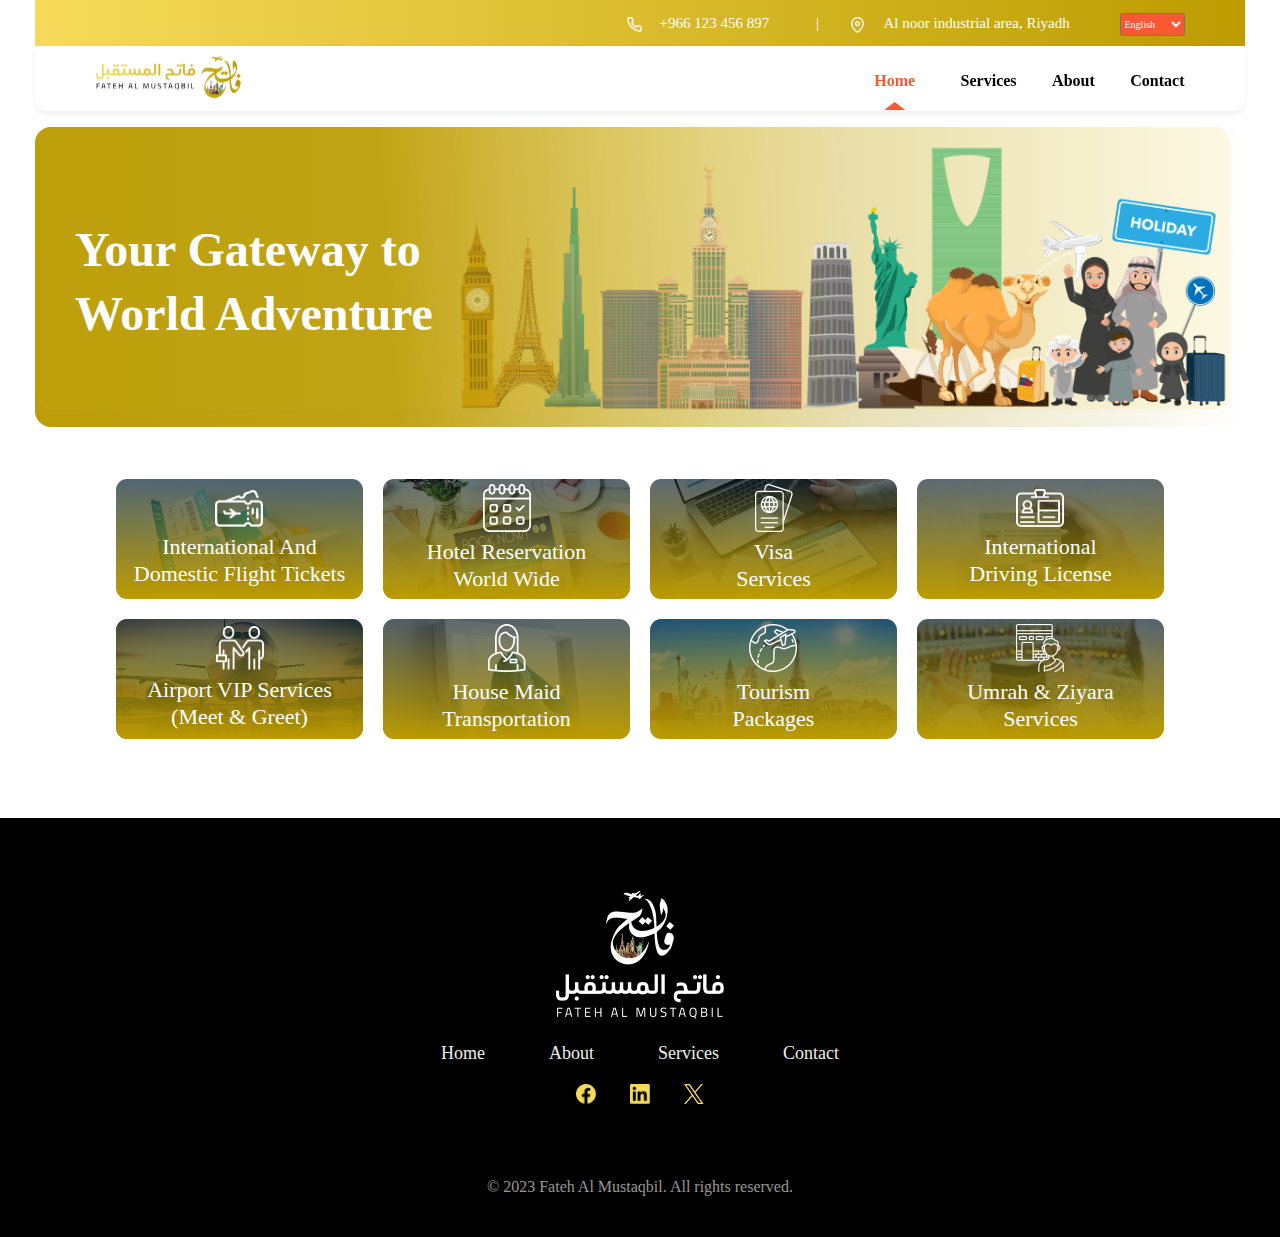
==== index.html @ 7a59c840 "update" ====
<!DOCTYPE html>
<html lang="en">
  <head>
    <meta charset="UTF-8" />
    <meta name="viewport" content="width=device-width, initial-scale=1.0" />
    <title>Fateh Al Mustaqbil - Home</title>
    <link rel="stylesheet" href="./css/home.css" />
  </head>

  <body>
    <section class="main-section">
      <!-- Yellow Header -->
      <header class="yellow-header">
        <div class="container">
          <span>
            <img
              src="./assets/images/home_page/phone.png"
              alt="Phone Icon"
              style="
                width: 15px;
                height: 15px;
                vertical-align: middle;
                margin-right: 14px;
              "
            />
            +966 123 456 897
          </span>
          <span style="margin: 0 28px 0 43px; border: 1px #ffffff; opacity: 1"
            >|</span
          >
          <span>
            <img
              src="./assets/images/home_page/map-pin@2x.png"
              alt="Location Icon"
              style="width: 13px; height: 16px; vertical-align: middle"
            />
            <span style="margin-right: 46px; margin-left: 16px">
              Al noor industrial area, Riyadh</span
            >
          </span>
          <span>
            <select class="lag-selector">
              <option value="eng">English</option>
              <option value="arb">Arabic</option>
            </select>
          </span>
        </div>
      </header>

      <!-- White Header -->
      <header class="white-header">
        <div class="container">
          <div class="logo">
            <img
              src="./assets/images/home_page/FATEH LOGO@2x.png"
              alt="Fateh Al Mustaqbil"
            />
          </div>
          <nav>
            <a href="/index.html" class="active">Home</a>
            <a href="/pages/services.html" class="btn-pdn">Services</a>
            <a href="/pages/about.html" class="btn-pdn">About</a>
            <a href="/pages/contact.html" class="btn-pdn">Contact</a>
          </nav>
        </div>
      </header>

      <!-- Hero Section -->

      <section class="hero-section">
        <div class="hero-content">
          <h1>Your Gateway to</h1>
          <h1>World Adventure</h1>
        </div>
        <div class="hero-images">
          <img
            src="./assets/images/home_page/background_color@2x.png"
            alt="Background"
            class="hero-bg"
          />

          <div class="hero-family"></div>
        </div>
      </section>

      <!-- Services Section -->

      <section class="services">
        <!-- Service Box 1 -->
        <a class="service-box" href="/services">
          <img
            src="./assets/images/home_page/aero_plan2x.png"
            alt="Flight Tickets"
            class="service-image"
          />
          <div class="overlay">
            <div class="overlay-content">
              <img
                src="./assets/images/home_page/plan_union@2x (1).png"
                alt="plan_union"
                class="plan_usion"
              /><br />

              <span class="text_styling">International And</span><br />
              <span class="text_styling">Domestic Flight Tickets</span>
            </div>
          </div>
        </a>

        <!-- Service Box 2 -->
        <a class="service-box" href="/services">
          <img
            src="./assets/images/home_page/booknow@2x.png"
            alt="Flight Tickets"
            class="service-image"
          />
          <div class="overlay">
            <div class="overlay-content">
              <img
                src="./assets/images/home_page/Union 10@2x.png"
                alt="plan_union"
                class="Union10"
              /><br />

              <span class="text_styling">Hotel Reservation</span><br />
              <span class="text_styling">World Wide</span>
            </div>
          </div>
        </a>
        <!-- Service Box 3 -->
        <a class="service-box" href="/services">
          <img
            src="./assets/images/home_page/laptop@2x.png"
            alt="Flight Tickets"
            class="service-image"
          />
          <div class="overlay">
            <div class="overlay-content">
              <img
                src="./assets/images/home_page/world@2x.png"
                alt="plan_union"
                class="world"
              /><br />

              <span class="text_styling">Visa</span><br />
              <span class="text_styling">Services</span>
            </div>
          </div>
        </a>
        <!-- Service Box 4 -->
        <a class="service-box" href="/services">
          <img
            src="./assets/images/home_page/card@2x.png"
            alt="Flight Tickets"
            class="service-image"
          />
          <div class="overlay">
            <div class="overlay-content">
              <img
                src="./assets/images/home_page/Union 3@2x.png"
                alt="plan_union"
                class="Union3"
              /><br />

              <span class="text_styling">International</span><br />
              <span class="text_styling">Driving License</span>
            </div>
          </div>
        </a>
        <!-- Service Box 5 -->
        <a class="service-box" href="/services">
          <img
            src="./assets/images/home_page/plan@2x.png"
            alt="Flight Tickets"
            class="service-image"
          />
          <div class="overlay">
            <div class="overlay-content">
              <img
                src="./assets/images/home_page/Union 4@2x.png"
                alt="plan_union"
                class="Union4"
              /><br />

              <span class="text_styling">Airport VIP Services</span><br />
              <span class="text_styling">(Meet & Greet)</span>
            </div>
          </div>
        </a>
        <!-- Service Box 6 -->
        <a class="service-box" href="/services">
          <img
            src="./assets/images/home_page/hand@2x.png"
            alt="Flight Tickets"
            class="service-image"
          />
          <div class="overlay">
            <div class="overlay-content">
              <img
                src="./assets/images/home_page/Union 5@2x.png"
                alt="plan_union"
                class="Union5"
              /><br />

              <span class="text_styling">House Maid</span><br />
              <span class="text_styling">Transportation</span>
            </div>
          </div>
        </a>
        <!-- Service Box 7 -->
        <a class="service-box" href="/services">
          <img
            src="./assets/images/home_page/city@2x.png"
            alt="Flight Tickets"
            class="service-image"
          />
          <div class="overlay">
            <div class="overlay-content">
              <img
                src="./assets/images/home_page/Union 6@2x.png"
                alt="plan_union"
                class="Union6"
              /><br />

              <span class="text_styling">Tourism</span><br />
              <span class="text_styling">Packages</span>
            </div>
          </div>
        </a>
        <!-- Service Box 8 -->
        <a class="service-box" href="/services">
          <img
            src="./assets/images/home_page/Kaaba@2x.png"
            alt="Flight Tickets"
            class="service-image"
          />
          <div class="overlay">
            <div class="overlay-content">
              <img
                src="./assets/images/home_page/Union 7@2x.png"
                alt="plan_union"
                class="Union7"
              /><br />

              <span class="text_styling">Umrah & Ziyara</span><br />
              <span class="text_styling">Services</span>
            </div>
          </div>
        </a>

        <!-- Add more service boxes by copying this structure -->
      </section>
    </section>

    <!-- Footer -->
    <footer>
      <div class="footer-logo">
        <img
          src="/assets/images/home_page/Footer_LOGO@2x.png"
          alt="Fateh Al Mustaqbil"
        />
      </div>
      <div class="footer-links">
        <a href="#">Home</a>
        <a href="#">About</a>
        <a href="#">Services</a>
        <a href="#">Contact</a>
      </div>
      <div class="social-icons">
        <img src="/assets/images/home_page/facebook@2x.png" alt="Facebook" />
        <img src="/assets/images/home_page/linkedin@2x.png" alt="LinkedIn" />
        <img src="/assets/images/home_page/X@2x.png" alt="X" />
      </div>
      <p>&copy; 2023 Fateh Al Mustaqbil. All rights reserved.</p>
    </footer>
  </body>
</html>
---- css/home.css ----
/* General Styles */
body {
  margin: 0;
  background-color: #ffffff;
}

.main-section {
  margin: 0 35px;
}
.container {
  width: 90%;
  margin: auto;
  max-width: 1200px;
}

/* Yellow Header */
.yellow-header {
  background: transparent linear-gradient(90deg, #f6db5a 0%, #bd9c00 100%) 0% 0%
    no-repeat padding-box;
  opacity: 1;
  text-align: right;
  color: #ffffff;
  padding: 10px 0;
  font: normal normal normal 15px/26px Gabriola;
  letter-spacing: 0px;
  color: #ffffff;
  opacity: 1;
}

.yellow-header .lag-selector {
  background: #f65934 0% 0% no-repeat padding-box;
  border-radius: 2px;
  opacity: 1;
  width: 65px;
  height: 23px;
  text-align: left;
  font: normal normal normal 10px/26px General Sans;
  letter-spacing: 0px;
  color: #ffffff;
  opacity: 1;
  font-size: 10px;
}

/* White Header */
.white-header {
  background: #ffffff 0% 0% no-repeat padding-box;
  box-shadow: 0px 3px 6px #00000012;
  border-radius: 0px 0px 10px 10px;
  opacity: 1;
  position: sticky;
  top: 0;
  z-index: 1000;
  text-align: left;
  font: normal normal 900 14px/26px Cooper;
  letter-spacing: 0px;
  color: #646464;
  opacity: 1;
  height: 65px;
}

.white-header .container {
  display: flex;
  justify-content: space-between;
  align-items: center;
  padding: 10px 0;
}

.white-header .logo img {
  width: 145px;
  height: 42px;
}

.white-header nav a {
  color: #000;
  text-decoration: none;
  margin: 0 10px;
  font-size: 16px;
  position: relative;
}

.white-header nav a.active {
  color: #f65934;
}

.white-header nav a.active::after {
  content: "";
  position: absolute;
  bottom: -21px;
  left: 50%;
  transform: translateX(-50%);
  width: 21px;
  height: 8px;
  background-color: #f65934;
  clip-path: polygon(50% 0%, 0% 100%, 100% 100%);
}

.white-header .btn-pdn {
  margin: 0 0px 0 32px;
}

/* hero section */

.hero-section {
  position: relative;
  width: 100%;
  height: 300px;
  background: linear-gradient(to right, #b69e22, rgba(255, 255, 255, 0));
  overflow: hidden;
  border-radius: 16px;
  display: flex;
  align-items: center;
  justify-content: space-between;
  border-radius: 16px;
  opacity: 0.99;
  margin-top: 16px;
}

.hero-content {
  position: absolute;
  z-index: 2;
  width: 542px;
  height: 119px;
  text-align: left;

  letter-spacing: 0px;
  color: #ffffff;
  opacity: 1;
}

.hero-content h1 {
  margin: 0;
  padding-left: 40px;
  font: normal normal 900 48px/64px "Cooper", serif;
}

.hero-bg {
  position: absolute;
  top: 0;
  left: 0;
  height: 100%;
  object-fit: cover;
  opacity: 0.8;
  z-index: 1;
}

.hero-family {
  position: absolute;
  top: 0px;
  left: 0px;
  width: 1195px;
  height: 375px;
  background: transparent url("../assets/images/home_page/Arabfamily@2x.png") 0%
    0% no-repeat padding-box;
  background-size: contain; /* Ensures the image scales properly */
  opacity: 1;
}

@media screen and (max-width: 768px) {
  .hero-section {
    height: 200px;
  }

  .hero-content h1 {
    font-size: 24px;
  }

  .hero-family {
    max-width: 50%;
  }
}

/* Services Section */
.services {
  display: flex;
  flex-wrap: wrap;
  justify-content: center;
  gap: 20px;
  padding: 20px;
  margin-bottom: 59px;
  margin-top: 32px;
}

/* Service Box */
.service-box {
  position: relative;
  width: 247px;
  height: 120px;
  border-radius: 11px;
  overflow: hidden;
  text-decoration: none;
  display: inline-block;
}

.plan_usion {
  width: 48px;
  height: 37px;
  opacity: 1;
}
.Union10 {
  width: 48px;
  height: 48px;
}
.world {
  width: 38px;
  height: 48px;
}
.Union3 {
  width: 48px;
  height: 38px;
}
.Union4 {
  width: 48px;
  height: 44px;
}
.Union5 {
  width: 38px;
  height: 48px;
}
.Union6 {
  width: 48px;
  height: 48px;
}
.Union7 {
  width: 48px;
  height: 48px;
}

.text_styling {
  text-align: center;
  font: normal normal normal 22px/24px Gabriola;
  letter-spacing: 0px;
  color: #ffffff;
  opacity: 1;
}

/* Service Image */
.service-image {
  width: 100%;
  height: 100%;
  object-fit: cover;
  transition: transform 0.3s ease;
}

/* Overlay */
.overlay {
  position: absolute;
  top: 0;
  left: 0;
  right: 0;
  bottom: 0;
  background: linear-gradient(180deg, rgba(0, 22, 36, 0.6), #bd9c00);
  display: flex;
  align-items: center;
  justify-content: center;
  opacity: 1;
  transition: opacity 0.5s ease;
}

/* Overlay Content */
.overlay-content {
  color: white;
  text-align: center;
  font-size: 18px;
  font-family: "Arial", sans-serif;
  line-height: 1.5;
}

/* Hover Effects */
.service-box:hover .service-image {
  transform: scale(1.1);
}

.service-box:hover .overlay {
  opacity: 0;
}

/* Footer */
footer {
  background-color: #000;
  color: #fff;
  padding: 20px 0;
  text-align: center;
  height: 379px;

  opacity: 1;
}

.footer-logo img {
  width: 168px;
  height: 128px;
  margin-top: 53px;
}

.footer-links {
  margin: 20px 0;
}

.footer-links a {
  color: #eeeeee;
  font-family: Gabriola;
  font-weight: regular;
  font-size: 18px;
  text-decoration: none;
  margin: 0 30px;
}

.social-icons img {
  height: 20px;
  width: 20px;
  margin: 0 15px;
}

footer p {
  color: #979797;
  font-family: Gabriola;
  font-weight: regular;
  font-size: 16px;
  margin-top: 70px;
}

/* Responsive Design */
@media (max-width: 768px) {
  .white-header .container {
    flex-direction: column;
    text-align: center;
  }

  .hero-text h1 {
    font-size: 28px;
  }
}
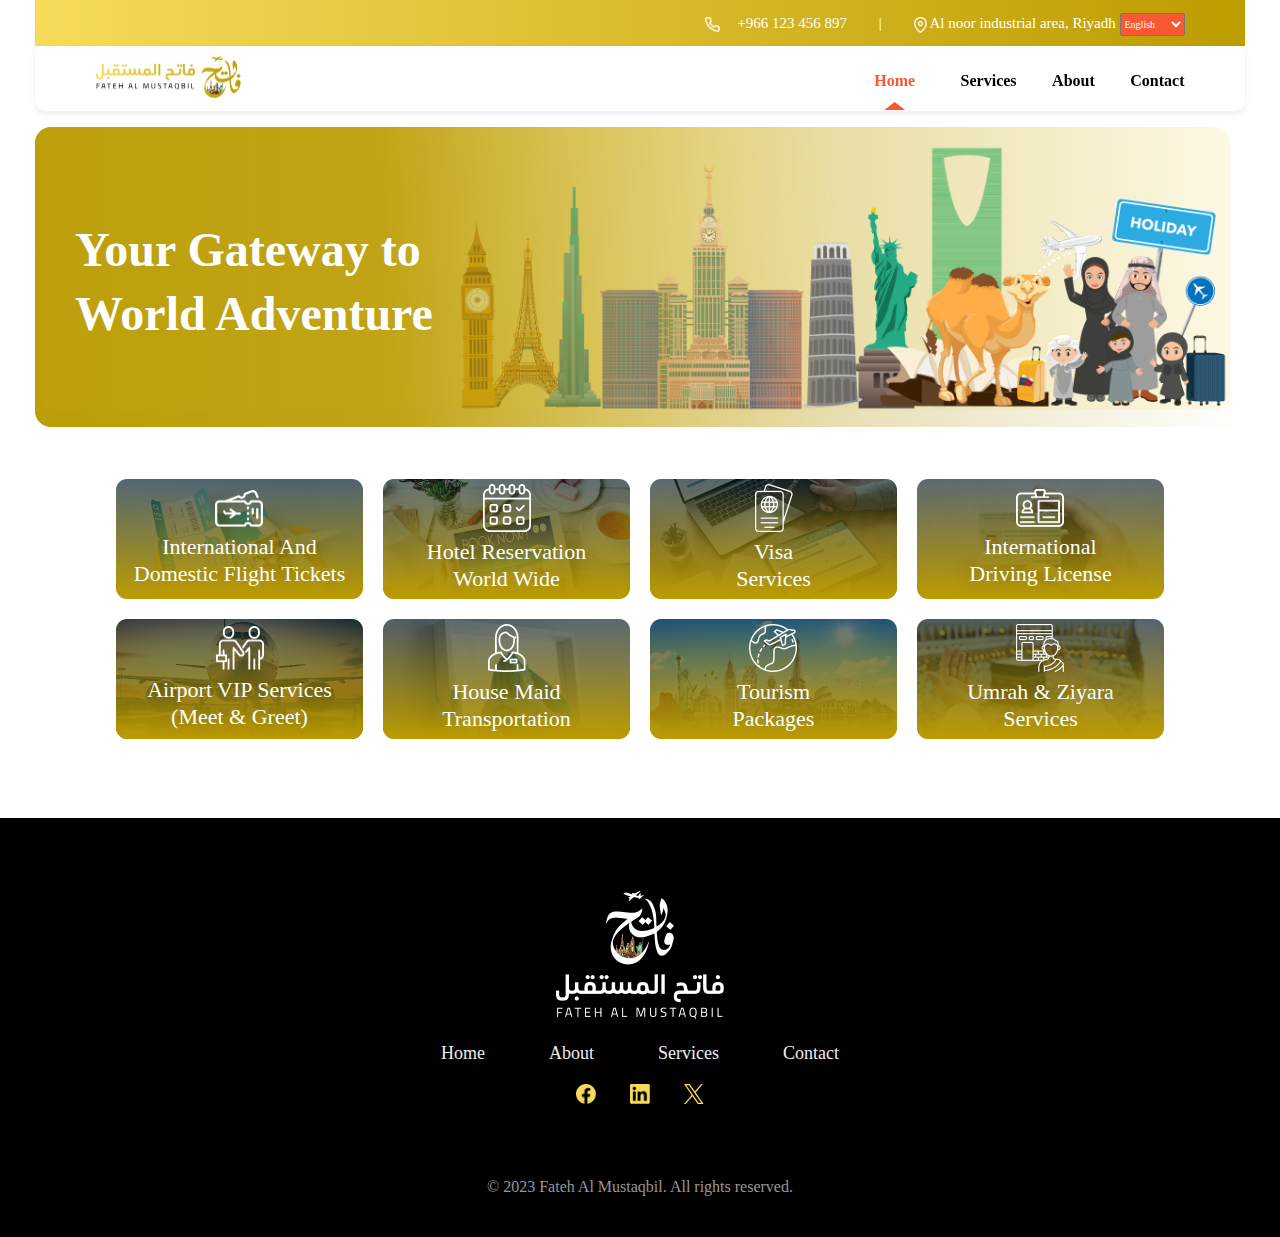
==== commit 3c8b1cd6: "update" ====
--- a/index.html
+++ b/index.html
@@ -10,9 +10,11 @@
   <body>
     <section class="main-section">
       <!-- Yellow Header -->
+      <!-- Yellow Header (Localized for Arabic with RTL) -->
+      <!-- Yellow Header -->
       <header class="yellow-header">
         <div class="container">
-          <span>
+          <span class="phone-info">
             <img
               src="./assets/images/home_page/phone.png"
               alt="Phone Icon"
@@ -23,25 +25,21 @@
                 margin-right: 14px;
               "
             />
-            +966 123 456 897
+            <span class="phone-text">+966 123 456 897</span>
           </span>
-          <span style="margin: 0 28px 0 43px; border: 1px #ffffff; opacity: 1"
-            >|</span
-          >
-          <span>
+          <span style="margin: 0 28px; border: 1px #ffffff; opacity: 1">|</span>
+          <span class="location-info">
             <img
               src="./assets/images/home_page/map-pin@2x.png"
               alt="Location Icon"
               style="width: 13px; height: 16px; vertical-align: middle"
             />
-            <span style="margin-right: 46px; margin-left: 16px">
-              Al noor industrial area, Riyadh</span
-            >
+            <span class="location-text">Al noor industrial area, Riyadh</span>
           </span>
           <span>
-            <select class="lag-selector">
-              <option value="eng">English</option>
-              <option value="arb">Arabic</option>
+            <select id="language-selector" class="lag-selector">
+              <option value="en">English</option>
+              <option value="ar">العربية</option>
             </select>
           </span>
         </div>
@@ -57,10 +55,34 @@
             />
           </div>
           <nav>
-            <a href="/index.html" class="active">Home</a>
-            <a href="/pages/services.html" class="btn-pdn">Services</a>
-            <a href="/pages/about.html" class="btn-pdn">About</a>
-            <a href="/pages/contact.html" class="btn-pdn">Contact</a>
+            <a
+              href="/index.html"
+              class="active"
+              data-en="Home"
+              data-ar="الرئيسية"
+              >Home</a
+            >
+            <a
+              href="/pages/services.html"
+              class="btn-pdn"
+              data-en="Services"
+              data-ar="الخدمات"
+              >Services</a
+            >
+            <a
+              href="/pages/about.html"
+              class="btn-pdn"
+              data-en="About"
+              data-ar="من نحن"
+              >About</a
+            >
+            <a
+              href="/pages/contact.html"
+              class="btn-pdn"
+              data-en="Contact"
+              data-ar="اتصل بنا"
+              >Contact</a
+            >
           </nav>
         </div>
       </header>
@@ -273,5 +295,49 @@
       </div>
       <p>&copy; 2023 Fateh Al Mustaqbil. All rights reserved.</p>
     </footer>
+    <!-- JavaScript -->
+    <script>
+      const languageSelector = document.getElementById("language-selector");
+
+      // Function to switch between English and Arabic
+      function switchLanguage(lang) {
+        const phoneText = document.querySelector(".phone-text");
+        const locationText = document.querySelector(".location-text");
+        const navLinks = document.querySelectorAll("nav a");
+
+        if (lang === "ar") {
+          document.body.style.direction = "rtl"; // Right-to-left
+          document.body.style.textAlign = "right";
+
+          phoneText.textContent = "+966 123 456 897"; // Arabic equivalent can remain the same
+          locationText.textContent = "منطقة النور الصناعية، الرياض";
+
+          navLinks.forEach((link) => {
+            link.textContent = link.getAttribute("data-ar");
+          });
+        } else {
+          document.body.style.direction = "ltr"; // Left-to-right
+          document.body.style.textAlign = "left";
+
+          phoneText.textContent = "+966 123 456 897";
+          locationText.textContent = "Al noor industrial area, Riyadh";
+
+          navLinks.forEach((link) => {
+            link.textContent = link.getAttribute("data-en");
+          });
+        }
+      }
+
+      // Event Listener for Language Selector
+      languageSelector.addEventListener("change", (e) => {
+        const selectedLanguage = e.target.value;
+        switchLanguage(selectedLanguage);
+      });
+
+      // Set default language to English on page load
+      window.addEventListener("DOMContentLoaded", () => {
+        switchLanguage("en");
+      });
+    </script>
   </body>
 </html>
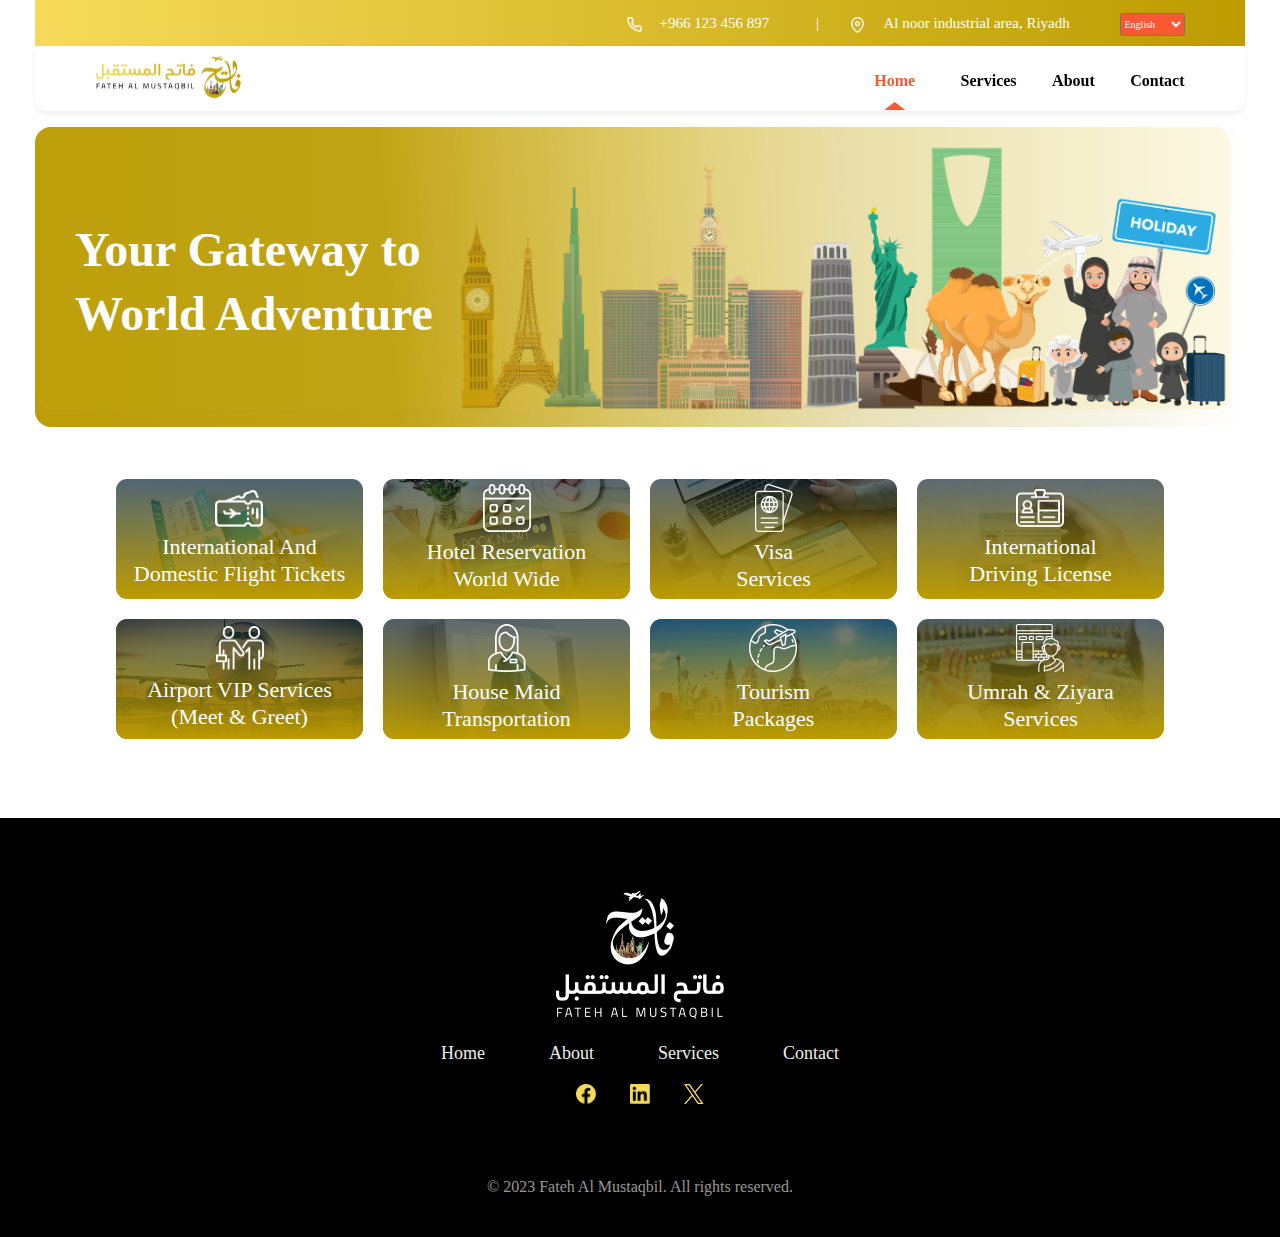
==== commit 9e587fd1: "add lacalization in home page" ====
--- a/index.html
+++ b/index.html
@@ -10,11 +10,11 @@
   <body>
     <section class="main-section">
       <!-- Yellow Header -->
-      <!-- Yellow Header (Localized for Arabic with RTL) -->
       <!-- Yellow Header -->
       <header class="yellow-header">
         <div class="container">
-          <span class="phone-info">
+          <!-- Phone Icon and Text -->
+          <span>
             <img
               src="./assets/images/home_page/phone.png"
               alt="Phone Icon"
@@ -27,19 +27,32 @@
             />
             <span class="phone-text">+966 123 456 897</span>
           </span>
-          <span style="margin: 0 28px; border: 1px #ffffff; opacity: 1">|</span>
-          <span class="location-info">
+
+          <!-- Separator -->
+          <span style="margin: 0 28px 0 43px; border: 1px #ffffff; opacity: 1"
+            >|</span
+          >
+
+          <!-- Location Icon and Text -->
+          <span>
             <img
               src="./assets/images/home_page/map-pin@2x.png"
               alt="Location Icon"
               style="width: 13px; height: 16px; vertical-align: middle"
             />
-            <span class="location-text">Al noor industrial area, Riyadh</span>
+            <span
+              style="margin-right: 46px; margin-left: 16px"
+              class="location-text"
+            >
+              Al noor industrial area, Riyadh
+            </span>
           </span>
+
+          <!-- Language Selector Dropdown -->
           <span>
-            <select id="language-selector" class="lag-selector">
-              <option value="en">English</option>
-              <option value="ar">العربية</option>
+            <select class="lag-selector" id="language-selector">
+              <option value="eng">English</option>
+              <option value="arb">Arabic</option>
             </select>
           </span>
         </div>
@@ -60,39 +73,47 @@
               class="active"
               data-en="Home"
               data-ar="الرئيسية"
-              >Home</a
             >
+              Home
+            </a>
             <a
               href="/pages/services.html"
               class="btn-pdn"
               data-en="Services"
               data-ar="الخدمات"
-              >Services</a
             >
+              Services
+            </a>
             <a
               href="/pages/about.html"
               class="btn-pdn"
               data-en="About"
               data-ar="من نحن"
-              >About</a
             >
+              About
+            </a>
             <a
               href="/pages/contact.html"
               class="btn-pdn"
               data-en="Contact"
               data-ar="اتصل بنا"
-              >Contact</a
             >
+              Contact
+            </a>
           </nav>
         </div>
       </header>
 
       <!-- Hero Section -->
-
+      <!-- Hero Section -->
       <section class="hero-section">
         <div class="hero-content">
-          <h1>Your Gateway to</h1>
-          <h1>World Adventure</h1>
+          <h1 data-en="Your Gateway to" data-ar="بوابتك إلى">
+            Your Gateway to
+          </h1>
+          <h1 data-en="World Adventure" data-ar="مغامرات العالم">
+            World Adventure
+          </h1>
         </div>
         <div class="hero-images">
           <img
@@ -100,13 +121,13 @@
             alt="Background"
             class="hero-bg"
           />
-
           <div class="hero-family"></div>
         </div>
       </section>
 
       <!-- Services Section -->
 
+      <!-- Services Section -->
       <section class="services">
         <!-- Service Box 1 -->
         <a class="service-box" href="/services">
@@ -122,9 +143,18 @@
                 alt="plan_union"
                 class="plan_usion"
               /><br />
-
-              <span class="text_styling">International And</span><br />
-              <span class="text_styling">Domestic Flight Tickets</span>
+              <span
+                class="text_styling"
+                data-en="International And"
+                data-ar="الرحلات الدولية"
+                >International And</span
+              ><br />
+              <span
+                class="text_styling"
+                data-en="Domestic Flight Tickets"
+                data-ar="وتذاكر الطيران المحلية"
+                >Domestic Flight Tickets</span
+              >
             </div>
           </div>
         </a>
@@ -133,7 +163,7 @@
         <a class="service-box" href="/services">
           <img
             src="./assets/images/home_page/booknow@2x.png"
-            alt="Flight Tickets"
+            alt="Hotel Reservation"
             class="service-image"
           />
           <div class="overlay">
@@ -143,17 +173,27 @@
                 alt="plan_union"
                 class="Union10"
               /><br />
-
-              <span class="text_styling">Hotel Reservation</span><br />
-              <span class="text_styling">World Wide</span>
-            </div>
-          </div>
-        </a>
+              <span
+                class="text_styling"
+                data-en="Hotel Reservation"
+                data-ar="حجوزات الفنادق"
+                >Hotel Reservation</span
+              ><br />
+              <span
+                class="text_styling"
+                data-en="World Wide"
+                data-ar="في جميع أنحاء العالم"
+                >World Wide</span
+              >
+            </div>
+          </div>
+        </a>
+
         <!-- Service Box 3 -->
         <a class="service-box" href="/services">
           <img
             src="./assets/images/home_page/laptop@2x.png"
-            alt="Flight Tickets"
+            alt="Visa Services"
             class="service-image"
           />
           <div class="overlay">
@@ -163,17 +203,24 @@
                 alt="plan_union"
                 class="world"
               /><br />
-
-              <span class="text_styling">Visa</span><br />
-              <span class="text_styling">Services</span>
-            </div>
-          </div>
-        </a>
+              <span
+                class="text_styling"
+                data-en="Visa"
+                data-ar="خدمات التأشيرات"
+                >Visa</span
+              ><br />
+              <span class="text_styling" data-en="Services" data-ar="خدمات"
+                >Services</span
+              >
+            </div>
+          </div>
+        </a>
+
         <!-- Service Box 4 -->
         <a class="service-box" href="/services">
           <img
             src="./assets/images/home_page/card@2x.png"
-            alt="Flight Tickets"
+            alt="Driving License"
             class="service-image"
           />
           <div class="overlay">
@@ -183,17 +230,27 @@
                 alt="plan_union"
                 class="Union3"
               /><br />
-
-              <span class="text_styling">International</span><br />
-              <span class="text_styling">Driving License</span>
-            </div>
-          </div>
-        </a>
+              <span
+                class="text_styling"
+                data-en="International"
+                data-ar="رخصة القيادة"
+                >International</span
+              ><br />
+              <span
+                class="text_styling"
+                data-en="Driving License"
+                data-ar="الدولية"
+                >Driving License</span
+              >
+            </div>
+          </div>
+        </a>
+
         <!-- Service Box 5 -->
         <a class="service-box" href="/services">
           <img
             src="./assets/images/home_page/plan@2x.png"
-            alt="Flight Tickets"
+            alt="Airport VIP Services"
             class="service-image"
           />
           <div class="overlay">
@@ -203,17 +260,27 @@
                 alt="plan_union"
                 class="Union4"
               /><br />
-
-              <span class="text_styling">Airport VIP Services</span><br />
-              <span class="text_styling">(Meet & Greet)</span>
-            </div>
-          </div>
-        </a>
+              <span
+                class="text_styling"
+                data-en="Airport VIP Services"
+                data-ar="خدمات كبار الشخصيات بالمطار"
+                >Airport VIP Services</span
+              ><br />
+              <span
+                class="text_styling"
+                data-en="(Meet & Greet)"
+                data-ar="(الاستقبال والترحيب)"
+                >(Meet & Greet)</span
+              >
+            </div>
+          </div>
+        </a>
+
         <!-- Service Box 6 -->
         <a class="service-box" href="/services">
           <img
             src="./assets/images/home_page/hand@2x.png"
-            alt="Flight Tickets"
+            alt="House Maid Transportation"
             class="service-image"
           />
           <div class="overlay">
@@ -223,17 +290,27 @@
                 alt="plan_union"
                 class="Union5"
               /><br />
-
-              <span class="text_styling">House Maid</span><br />
-              <span class="text_styling">Transportation</span>
-            </div>
-          </div>
-        </a>
+              <span
+                class="text_styling"
+                data-en="House Maid"
+                data-ar="خدمات الخادمات"
+                >House Maid</span
+              ><br />
+              <span
+                class="text_styling"
+                data-en="Transportation"
+                data-ar="النقل"
+                >Transportation</span
+              >
+            </div>
+          </div>
+        </a>
+
         <!-- Service Box 7 -->
         <a class="service-box" href="/services">
           <img
             src="./assets/images/home_page/city@2x.png"
-            alt="Flight Tickets"
+            alt="Tourism Packages"
             class="service-image"
           />
           <div class="overlay">
@@ -243,17 +320,21 @@
                 alt="plan_union"
                 class="Union6"
               /><br />
-
-              <span class="text_styling">Tourism</span><br />
-              <span class="text_styling">Packages</span>
-            </div>
-          </div>
-        </a>
+              <span class="text_styling" data-en="Tourism" data-ar="حزم السياحة"
+                >Tourism</span
+              ><br />
+              <span class="text_styling" data-en="Packages" data-ar="العروض"
+                >Packages</span
+              >
+            </div>
+          </div>
+        </a>
+
         <!-- Service Box 8 -->
         <a class="service-box" href="/services">
           <img
             src="./assets/images/home_page/Kaaba@2x.png"
-            alt="Flight Tickets"
+            alt="Umrah & Ziyara Services"
             class="service-image"
           />
           <div class="overlay">
@@ -263,60 +344,79 @@
                 alt="plan_union"
                 class="Union7"
               /><br />
-
-              <span class="text_styling">Umrah & Ziyara</span><br />
-              <span class="text_styling">Services</span>
-            </div>
-          </div>
-        </a>
-
-        <!-- Add more service boxes by copying this structure -->
+              <span
+                class="text_styling"
+                data-en="Umrah & Ziyara"
+                data-ar="خدمات العمرة والزيارة"
+                >Umrah & Ziyara</span
+              ><br />
+              <span class="text_styling" data-en="Services" data-ar="خدمات"
+                >Services</span
+              >
+            </div>
+          </div>
+        </a>
       </section>
     </section>
 
     <!-- Footer -->
-    <footer>
+    <!-- Footer Section -->
+    <footer id="localized-footer">
+      <!-- Footer Logo -->
       <div class="footer-logo">
         <img
           src="/assets/images/home_page/Footer_LOGO@2x.png"
           alt="Fateh Al Mustaqbil"
         />
       </div>
+
+      <!-- Footer Links -->
       <div class="footer-links">
-        <a href="#">Home</a>
-        <a href="#">About</a>
-        <a href="#">Services</a>
-        <a href="#">Contact</a>
+        <a href="#" data-en="Home" data-ar="الرئيسية">Home</a>
+        <a href="#" data-en="About" data-ar="من نحن">About</a>
+        <a href="#" data-en="Services" data-ar="خدماتنا">Services</a>
+        <a href="#" data-en="Contact" data-ar="اتصل بنا">Contact</a>
       </div>
+
+      <!-- Social Icons -->
       <div class="social-icons">
         <img src="/assets/images/home_page/facebook@2x.png" alt="Facebook" />
         <img src="/assets/images/home_page/linkedin@2x.png" alt="LinkedIn" />
         <img src="/assets/images/home_page/X@2x.png" alt="X" />
       </div>
-      <p>&copy; 2023 Fateh Al Mustaqbil. All rights reserved.</p>
+
+      <!-- Footer Text -->
+      <p
+        class="footer-text"
+        data-en="&copy; 2023 Fateh Al Mustaqbil. All rights reserved."
+        data-ar="&copy; 2023 فتح المستقبل. جميع الحقوق محفوظة."
+      >
+        &copy; 2023 Fateh Al Mustaqbil. All rights reserved.
+      </p>
     </footer>
+
     <!-- JavaScript -->
     <script>
       const languageSelector = document.getElementById("language-selector");
 
-      // Function to switch between English and Arabic
+      // Switch language function
       function switchLanguage(lang) {
         const phoneText = document.querySelector(".phone-text");
         const locationText = document.querySelector(".location-text");
         const navLinks = document.querySelectorAll("nav a");
 
-        if (lang === "ar") {
-          document.body.style.direction = "rtl"; // Right-to-left
+        if (lang === "arb") {
+          document.body.style.direction = "rtl";
           document.body.style.textAlign = "right";
 
-          phoneText.textContent = "+966 123 456 897"; // Arabic equivalent can remain the same
+          phoneText.textContent = "+966 123 456 897"; // Arabic stays the same
           locationText.textContent = "منطقة النور الصناعية، الرياض";
 
           navLinks.forEach((link) => {
             link.textContent = link.getAttribute("data-ar");
           });
         } else {
-          document.body.style.direction = "ltr"; // Left-to-right
+          document.body.style.direction = "ltr";
           document.body.style.textAlign = "left";
 
           phoneText.textContent = "+966 123 456 897";
@@ -328,16 +428,162 @@
         }
       }
 
-      // Event Listener for Language Selector
+      // Event listener for language switcher
       languageSelector.addEventListener("change", (e) => {
-        const selectedLanguage = e.target.value;
-        switchLanguage(selectedLanguage);
-      });
-
-      // Set default language to English on page load
+        const selectedLang = e.target.value;
+        switchLanguage(selectedLang);
+      });
+
+      // Default language on page load
       window.addEventListener("DOMContentLoaded", () => {
-        switchLanguage("en");
-      });
+        switchLanguage("eng");
+      });
+
+      function switchHeroSectionLanguage(lang) {
+        const heroHeadings = document.querySelectorAll(".hero-content h1");
+        const heroSection = document.querySelector(".hero-section");
+        const heroImages = document.querySelector(".hero-images");
+        const heroBackground = document.querySelector(".hero-bg");
+
+        if (lang === "arb") {
+          document.body.style.direction = "rtl";
+
+          // Update text to Arabic
+          heroHeadings.forEach((heading) => {
+            heading.textContent = heading.getAttribute("data-ar");
+          });
+
+          // Flip background image and family container for RTL
+          heroSection.style.textAlign = "right";
+          heroImages.style.justifyContent = "flex-end";
+          heroBackground.style.transform = "scaleX(-1)";
+        } else {
+          document.body.style.direction = "ltr";
+
+          // Update text to English
+          heroHeadings.forEach((heading) => {
+            heading.textContent = heading.getAttribute("data-en");
+          });
+
+          // Reset background image and family container for LTR
+          heroSection.style.textAlign = "left";
+          heroImages.style.justifyContent = "flex-start";
+          heroBackground.style.transform = "scaleX(1)";
+        }
+      }
+
+      // Connect with the main language selector
+      languageSelector.addEventListener("change", (e) => {
+        const selectedLang = e.target.value;
+        switchHeroSectionLanguage(selectedLang);
+      });
+
+      // Initialize default state
+      window.addEventListener("DOMContentLoaded", () => {
+        switchHeroSectionLanguage("eng");
+      });
+
+      function switchServicesLanguage(lang) {
+        const serviceTexts = document.querySelectorAll(".text_styling");
+        const servicesSection = document.querySelector(".services");
+
+        if (lang === "arb") {
+          document.body.style.direction = "rtl";
+          servicesSection.style.textAlign = "right";
+
+          serviceTexts.forEach((text) => {
+            text.textContent = text.getAttribute("data-ar");
+          });
+        } else {
+          document.body.style.direction = "ltr";
+          servicesSection.style.textAlign = "left";
+
+          serviceTexts.forEach((text) => {
+            text.textContent = text.getAttribute("data-en");
+          });
+        }
+      }
+
+      languageSelector.addEventListener("change", (e) => {
+        const selectedLang = e.target.value;
+        switchServicesLanguage(selectedLang);
+      });
+
+      window.addEventListener("DOMContentLoaded", () => {
+        switchServicesLanguage("eng");
+      });
+
+      // footer
+
+      // Switch language function
+      function switchLanguage(lang) {
+        const phoneText = document.querySelector(".phone-text");
+        const locationText = document.querySelector(".location-text");
+        const navLinks = document.querySelectorAll("nav a");
+        const footerLinks = document.querySelectorAll(".footer-links a");
+        const footerText = document.querySelector(".footer-text");
+        const footerLogo = document.querySelector(".footer-logo img");
+        const headerPhoneText = document.querySelector(".phone-text");
+        const headerLocationText = document.querySelector(".location-text");
+
+        // Switch for navigation links
+        navLinks.forEach((link) => {
+          if (lang === "arb") {
+            link.textContent = link.getAttribute("data-ar");
+          } else {
+            link.textContent = link.getAttribute("data-en");
+          }
+        });
+
+        // Switch for footer links
+        footerLinks.forEach((link) => {
+          if (lang === "arb") {
+            link.textContent = link.getAttribute("data-ar");
+          } else {
+            link.textContent = link.getAttribute("data-en");
+          }
+        });
+
+        // Switch footer text
+        if (lang === "arb") {
+          footerText.innerHTML = footerText.getAttribute("data-ar");
+        } else {
+          footerText.innerHTML = footerText.getAttribute("data-en");
+        }
+
+        // Switch phone number and location for header
+        if (lang === "arb") {
+          headerPhoneText.textContent = "+966 123 456 897"; // Arabic phone number stays the same
+          headerLocationText.textContent = "منطقة النور الصناعية، الرياض";
+        } else {
+          headerPhoneText.textContent = "+966 123 456 897";
+          headerLocationText.textContent = "Al noor industrial area, Riyadh";
+        }
+
+        // Adjust page direction for Arabic
+        if (lang === "arb") {
+          document.body.style.direction = "rtl";
+          document.body.style.textAlign = "right";
+          footerLogo.style.transform = "scaleX(-1)"; // Optional: mirror footer logo for Arabic
+        } else {
+          document.body.style.direction = "ltr";
+          document.body.style.textAlign = "left";
+          footerLogo.style.transform = "scaleX(1)"; // Reset logo direction for English
+        }
+      }
+
+      // Event listener for language switcher
+      languageSelector.addEventListener("change", (e) => {
+        const selectedLang = e.target.value;
+        switchLanguage(selectedLang);
+      });
+
+      // Default language on page load
+      window.addEventListener("DOMContentLoaded", () => {
+        switchLanguage("eng");
+      });
+
+      // yellow header
     </script>
   </body>
 </html>
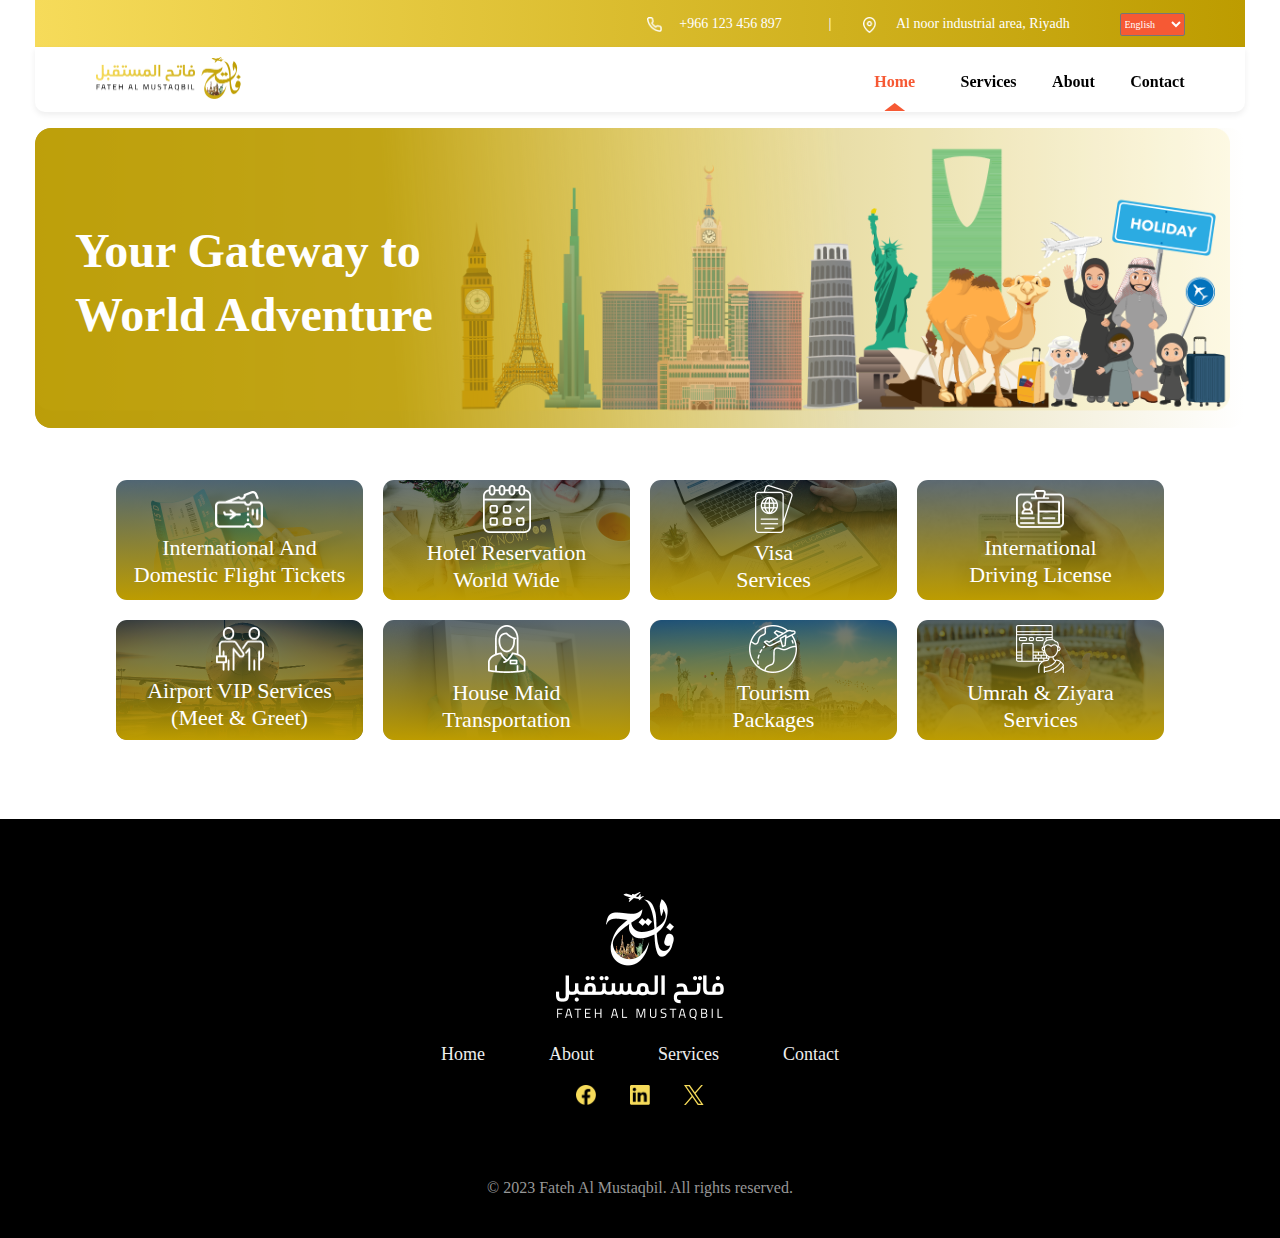
==== commit 2c5d6d65: "update" ====
--- a/index.html
+++ b/index.html
@@ -9,7 +9,6 @@
 
   <body>
     <section class="main-section">
-      <!-- Yellow Header -->
       <!-- Yellow Header -->
       <header class="yellow-header">
         <div class="container">
@@ -43,9 +42,8 @@
             <span
               style="margin-right: 46px; margin-left: 16px"
               class="location-text"
+              >Al noor industrial area, Riyadh</span
             >
-              Al noor industrial area, Riyadh
-            </span>
           </span>
 
           <!-- Language Selector Dropdown -->
@@ -522,7 +520,7 @@
         const navLinks = document.querySelectorAll("nav a");
         const footerLinks = document.querySelectorAll(".footer-links a");
         const footerText = document.querySelector(".footer-text");
-        const footerLogo = document.querySelector(".footer-logo img");
+        //const footerLogo = document.querySelector(".footer-logo img");
         const headerPhoneText = document.querySelector(".phone-text");
         const headerLocationText = document.querySelector(".location-text");
 
--- a/css/home.css
+++ b/css/home.css
@@ -39,6 +39,86 @@
   color: #ffffff;
   opacity: 1;
   font-size: 10px;
+}
+
+.yellow-header .phone-icon,
+.yellow-header .location-icon {
+  vertical-align: middle;
+}
+
+.yellow-header .phone-text,
+.yellow-header .location-text {
+  font-size: 14px;
+}
+
+.yellow-header .separator {
+  margin: 0 28px 0 43px;
+  border: 1px #ffffff;
+  opacity: 1;
+}
+
+/* Responsive Layout */
+@media (max-width: 768px) {
+  .yellow-header {
+    text-align: center;
+    padding: 10px 5px;
+  }
+
+  .yellow-header .container {
+    display: flex;
+    flex-direction: column;
+    align-items: center;
+  }
+
+  .yellow-header .phone-text,
+  .yellow-header .location-text {
+    font-size: 12px;
+  }
+
+  .yellow-header .phone-icon,
+  .yellow-header .location-icon {
+    width: 12px;
+    height: 12px;
+  }
+
+  .yellow-header .lag-selector {
+    width: 55px;
+    height: 20px;
+    font-size: 9px;
+  }
+
+  .yellow-header .separator {
+    display: none;
+  }
+
+  .yellow-header span {
+    margin-bottom: 8px;
+  }
+
+  .yellow-header .phone-text,
+  .yellow-header .location-text {
+    margin-left: 0;
+    margin-right: 0;
+  }
+}
+
+@media (max-width: 480px) {
+  .yellow-header .phone-text,
+  .yellow-header .location-text {
+    font-size: 10px;
+  }
+
+  .yellow-header .lag-selector {
+    width: 50px;
+    height: 18px;
+    font-size: 8px;
+  }
+
+  .yellow-header .phone-icon,
+  .yellow-header .location-icon {
+    width: 10px;
+    height: 10px;
+  }
 }
 
 /* White Header */
@@ -96,6 +176,75 @@
 
 .white-header .btn-pdn {
   margin: 0 0px 0 32px;
+}
+
+/* Responsive Layout */
+@media (max-width: 1024px) {
+  .white-header .container {
+    padding: 10px;
+  }
+
+  .white-header .logo img {
+    width: 120px;
+    height: auto;
+  }
+
+  .white-header nav a {
+    font-size: 14px;
+    margin: 0 8px;
+  }
+
+  .white-header .btn-pdn {
+    margin-left: 20px;
+  }
+}
+
+@media (max-width: 768px) {
+  .white-header .container {
+    display: flex;
+    flex-direction: column;
+    align-items: center;
+    padding: 8px 0;
+  }
+
+  .white-header .logo img {
+    width: 120px;
+    height: auto;
+  }
+
+  .white-header nav {
+    margin-top: 10px;
+    text-align: center;
+  }
+
+  .white-header nav a {
+    font-size: 14px;
+    margin: 5px 0;
+  }
+
+  .white-header .btn-pdn {
+    margin-left: 0;
+  }
+}
+
+@media (max-width: 480px) {
+  .white-header .container {
+    padding: 5px;
+  }
+
+  .white-header .logo img {
+    width: 100px;
+    height: auto;
+  }
+
+  .white-header nav a {
+    font-size: 12px;
+    margin: 5px 0;
+  }
+
+  .white-header .btn-pdn {
+    margin-left: 0;
+  }
 }
 
 /* hero section */
